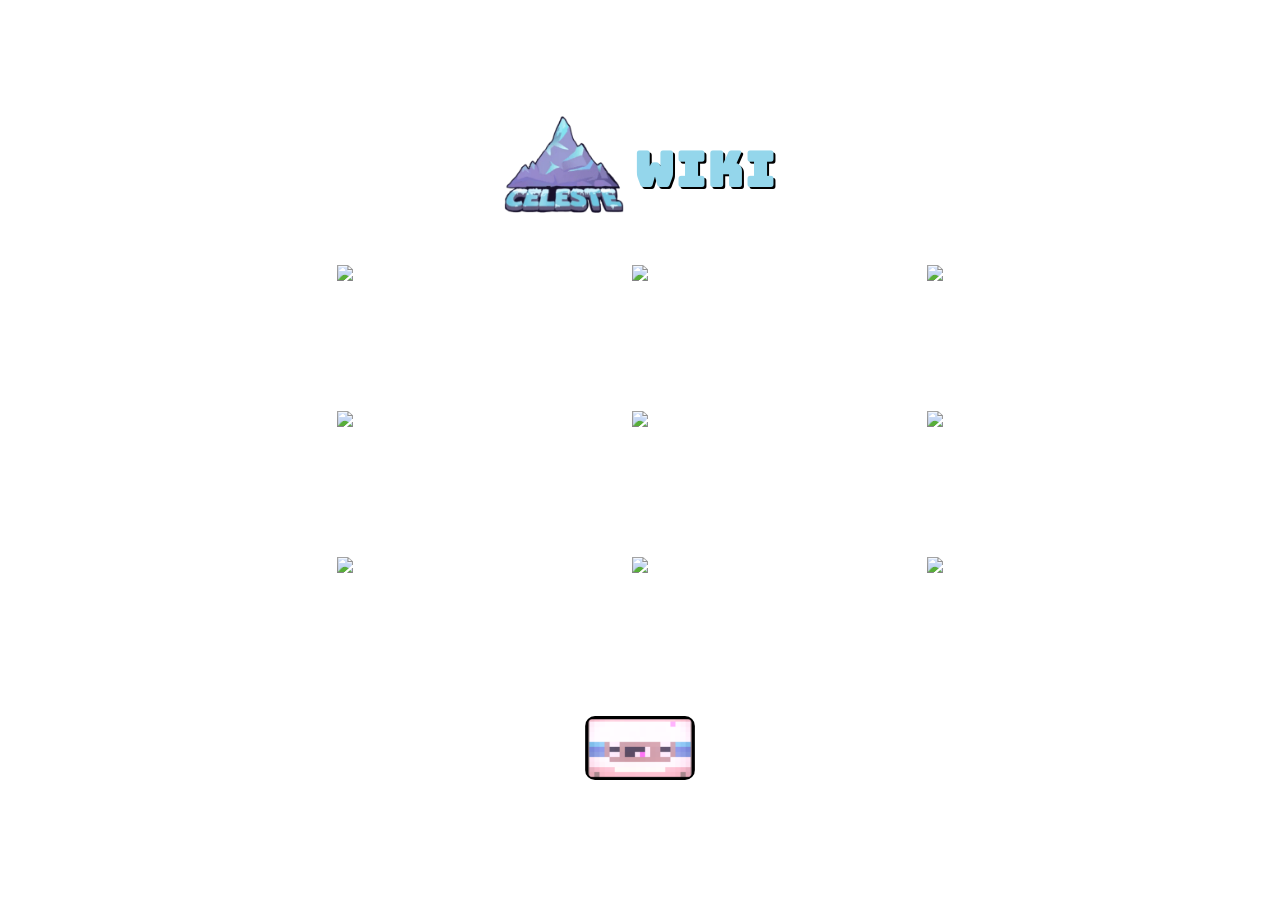
==== pages/ladosB.html @ 8f6f47fe "Pagina referente aos lados B adicionada." ====
<!DOCTYPE html>
<html lang="pt-br">
<head>
    <meta charset="UTF-8">
    <meta name="viewport" content="width=device-width, initial-scale=1.0">
    <title>Celeste Wiki</title>
    <link rel="stylesheet" href="../css/ladosB.css">
    <link href="https://fonts.googleapis.com/css2?family=Bungee&display=swap" rel="stylesheet">
</head>
<body>

    <div class="main-container">
        <header class="header">
            <img src="../images/celesteLogo.png" alt="Celeste Wiki Logo" class="logo">
            <h1>WIKI</h1>
        </header>

        <main class="grid-fases">
            <a href="" class="caps"><img class="imagem-caps" src="../images/icone1B.png" alt="">Capitulo 1</a>
            <a href="" class="caps"><img class="imagem-caps" src="../images/icone2B.png" alt="">Capitulo 2</a>
            <a href="" class="caps"><img class="imagem-caps" src="../images/icone3B.png" alt="">Capitulo 3</a>
            <a href="" class="caps"><img class="imagem-caps" src="../images/icone4B.png" alt="">Capitulo 4</a>
            <a href="" class="caps"><img class="imagem-caps" src="../images/icone5B.png" alt="">Capitulo 5</a>
            <a href="" class="caps"><img class="imagem-caps" src="../images/icone6B.png" alt="">Capitulo 6</a>
            <a href="" class="caps"><img class="imagem-caps" src="../images/icone7B.png" alt="">Capitulo 7</a>
            <a href="" class="caps"><img class="imagem-caps" src="../images/icone8B.png" alt="">Capitulo 8</a>
            <a href="" class="caps"><img class="imagem-caps" src="../images/icone9B.png" alt="">Capitulo 9</a>
        </main>

        <footer class="footer">
            <a class="cassette-icon"><img src="../images/cassette.png" alt="Cassette Icon"></a>
        </footer>
    </div>

</body>
</html>
---- css/ladosB.css ----
* {
    margin: 0;
    padding: 0;
    box-sizing: border-box;
}

body {
    background-image: linear-gradient(rgba(80, 27, 27, 0.9)), url('../images/backgroundHome.png');
    background-size: cover;
    background-position: center;
    display: flex;
    justify-content: center;
    align-items: center;
    min-height: 100vh;
    color: white;
}

.main-container {
    width: 100%;
    max-width: 900px;
    text-align: center;
    padding: 20px;
}

.header {
    margin-bottom: 40px;
    display: inline-flex;
    align-items: center;
    gap: 10px;
}

.logo {
    width: 120px;
    display: block;
    margin: 0 auto 10px;
}

.header h1 {
    font-family: bungee;
    font-size: 3rem;
    letter-spacing: 2px;
    text-shadow: 2px 2px #000;
    color: #94d6eb;
    cursor: default;
}

.grid-fases {
    display: grid;
    grid-template-columns: repeat(3, 1fr);
    gap: 25px;
    justify-items: center;
    margin-bottom: 40px;
}

.caps{
    text-decoration: none;
    color: white;
    font-family: bungee;
    display: flex;
    flex-direction: column;
    align-items:center;
}

.imagem-caps {
    width: 100%;
    max-width:fit-content;
    height: 100px;
    cursor: pointer;
    transition: transform 0.2s
}

.imagem-caps:hover {
    transform: scale(1.05);
}

.footer {
    display: flex;
    justify-content: center;
}

.cassette-icon {
    width: 110px;
    cursor: pointer;
    justify-content: center;
    align-items: center;
    transition: transform 0.2s
}

.cassette-icon img {
    width: 100%;
    border-radius: 10px;
}

.cassette-icon:hover {
    transform: scale(1.05);
}

@media (max-width: 600px) {
    .grid-fases {
        grid-template-columns: repeat(2, 1fr);
    }
}
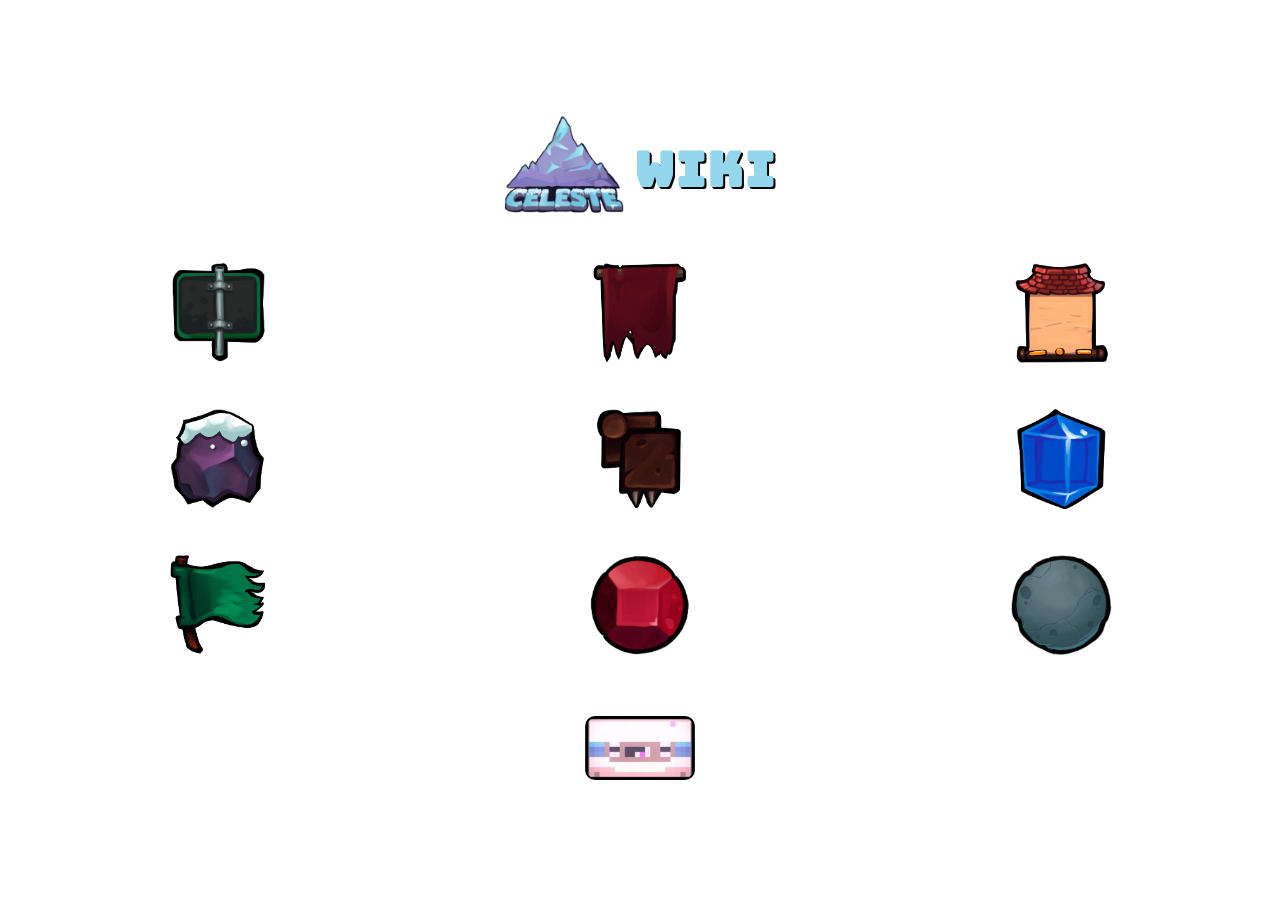
==== commit 23a79959: "Ajustes de responsividade na página index." ====
--- a/pages/ladosB.html
+++ b/pages/ladosB.html
@@ -15,16 +15,16 @@
             <h1>WIKI</h1>
         </header>
 
-        <main class="grid-fases">
-            <a href="" class="caps"><img class="imagem-caps" src="../images/icone1B.png" alt="">Capitulo 1</a>
-            <a href="" class="caps"><img class="imagem-caps" src="../images/icone2B.png" alt="">Capitulo 2</a>
-            <a href="" class="caps"><img class="imagem-caps" src="../images/icone3B.png" alt="">Capitulo 3</a>
-            <a href="" class="caps"><img class="imagem-caps" src="../images/icone4B.png" alt="">Capitulo 4</a>
-            <a href="" class="caps"><img class="imagem-caps" src="../images/icone5B.png" alt="">Capitulo 5</a>
-            <a href="" class="caps"><img class="imagem-caps" src="../images/icone6B.png" alt="">Capitulo 6</a>
-            <a href="" class="caps"><img class="imagem-caps" src="../images/icone7B.png" alt="">Capitulo 7</a>
-            <a href="" class="caps"><img class="imagem-caps" src="../images/icone8B.png" alt="">Capitulo 8</a>
-            <a href="" class="caps"><img class="imagem-caps" src="../images/icone9B.png" alt="">Capitulo 9</a>
+        <main class="grid-caps">
+            <a href="" class="caps"><img class="imagem-caps" src="../images/placaIconeB.png" alt="">Capitulo 1</a>
+            <a href="" class="caps"><img class="imagem-caps" src="../images/estandarteIconeB.png" alt="">Capitulo 2</a>
+            <a href="" class="caps"><img class="imagem-caps" src="../images/resortIconeB.png" alt="">Capitulo 3</a>
+            <a href="" class="caps"><img class="imagem-caps" src="../images/pedraIconeB.png" alt="">Capitulo 4</a>
+            <a href="" class="caps"><img class="imagem-caps" src="../images/temploIconeB.png" alt="">Capitulo 5</a>
+            <a href="" class="caps"><img class="imagem-caps" src="../images/cristalFotoIconeB.png" alt="">Capitulo 6</a>
+            <a href="" class="caps"><img class="imagem-caps" src="../images/bandeiraIconeB.png" alt="">Capitulo 7</a>
+            <a href="" class="caps"><img class="imagem-caps" src="../images/joiaCoracaoIconeB.png" alt="">Capitulo 8</a>
+            <a href="" class="caps"><img class="imagem-caps" src="../images/pedraPassaroIconeB.png" alt="">Capitulo 9</a>
         </main>
 
         <footer class="footer">
--- a/css/ladosB.css
+++ b/css/ladosB.css
@@ -17,7 +17,6 @@
 
 .main-container {
     width: 100%;
-    max-width: 900px;
     text-align: center;
     padding: 20px;
 }
@@ -44,7 +43,7 @@
     cursor: default;
 }
 
-.grid-fases {
+.grid-caps {
     display: grid;
     grid-template-columns: repeat(3, 1fr);
     gap: 25px;
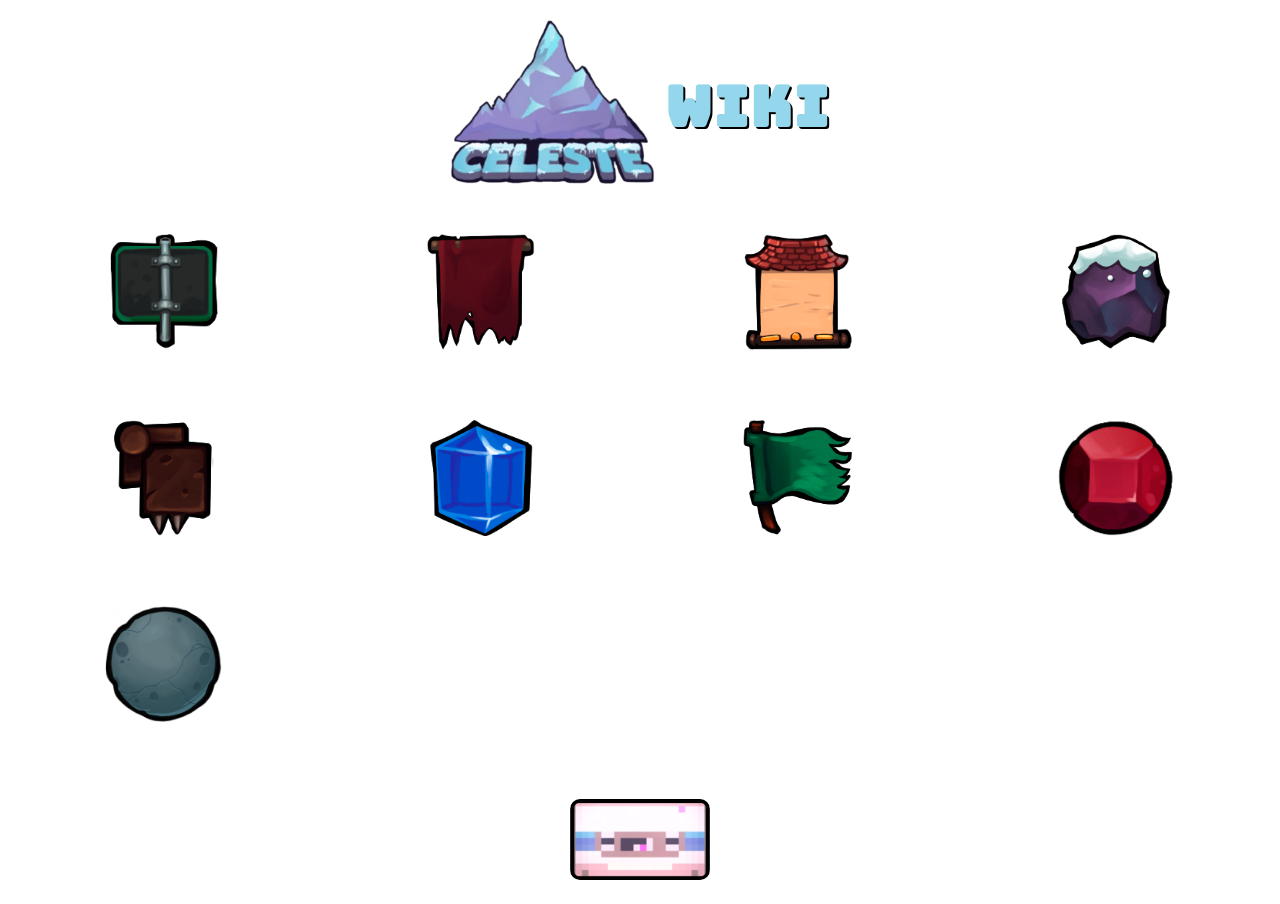
==== commit 0703eaa0: "Correções de bugs da pagina lados B." ====
--- a/pages/ladosB.html
+++ b/pages/ladosB.html
@@ -28,7 +28,7 @@
         </main>
 
         <footer class="footer">
-            <a class="cassette-icon"><img src="../images/cassette.png" alt="Cassette Icon"></a>
+            <a class="cassette-icone"><img src="../images/cassette.png" alt="Cassette Icon"></a>
         </footer>
     </div>
 
--- a/css/ladosB.css
+++ b/css/ladosB.css
@@ -14,7 +14,6 @@
     min-height: 100vh;
     color: white;
 }
-
 .main-container {
     width: 100%;
     text-align: center;
@@ -22,6 +21,10 @@
 }
 
 .header {
+    display: flex;
+    align-items: center;
+    justify-content: center;
+    width: 35.46vw;
     margin-bottom: 40px;
     display: inline-flex;
     align-items: center;
@@ -29,14 +32,17 @@
 }
 
 .logo {
-    width: 120px;
+    min-width: 185px;
+    min-height: 150px;
+    max-width: 300px;
+    width: 45%;
     display: block;
-    margin: 0 auto 10px;
+    margin: 0 0 10px;
 }
 
 .header h1 {
     font-family: bungee;
-    font-size: 3rem;
+    font-size: 3.5rem;
     letter-spacing: 2px;
     text-shadow: 2px 2px #000;
     color: #94d6eb;
@@ -45,13 +51,16 @@
 
 .grid-caps {
     display: grid;
-    grid-template-columns: repeat(3, 1fr);
-    gap: 25px;
+    grid-template-columns: repeat(4, 1fr);
+    gap: 3.25vw 3.3vh;
     justify-items: center;
-    margin-bottom: 40px;
+    align-items: center;
+    margin-bottom: 5.3vh;
 }
 
 .caps{
+    width: 14vw;
+    height: 16.05vh;
     text-decoration: none;
     color: white;
     font-family: bungee;
@@ -63,7 +72,7 @@
 .imagem-caps {
     width: 100%;
     max-width:fit-content;
-    height: 100px;
+    height: 80%;
     cursor: pointer;
     transition: transform 0.2s
 }
@@ -77,25 +86,53 @@
     justify-content: center;
 }
 
-.cassette-icon {
-    width: 110px;
+.cassette-icone {
+    width: 13vw;
+    height: 9%;
     cursor: pointer;
     justify-content: center;
     align-items: center;
-    transition: transform 0.2s
+    transition: transform 0.2s;
+    max-width: 140px;
+    max-height: 90px;
 }
 
-.cassette-icon img {
+.cassette-icone img {
     width: 100%;
+    height: 100%;
     border-radius: 10px;
 }
 
-.cassette-icon:hover {
+.cassette-icone:hover {
     transform: scale(1.05);
 }
 
 @media (max-width: 600px) {
-    .grid-fases {
+    .header {
+        max-width: 272px;
+        max-height: 167px;
+    }
+    .logo {
+        min-width: 120px;
+        max-width: 120px;
+        min-height: 100px;
+        max-height: 100px;
+    }
+    .grid-caps {
         grid-template-columns: repeat(2, 1fr);
     }
+
+    .caps{
+        width: 100%;
+    }
+
+    .grid-caps {
+        gap: 25px;
+        margin-bottom: 40px;
+    }
+
+    .cassette-icone {
+        min-width: 100px;
+        min-height: 50px;
+    }
 }
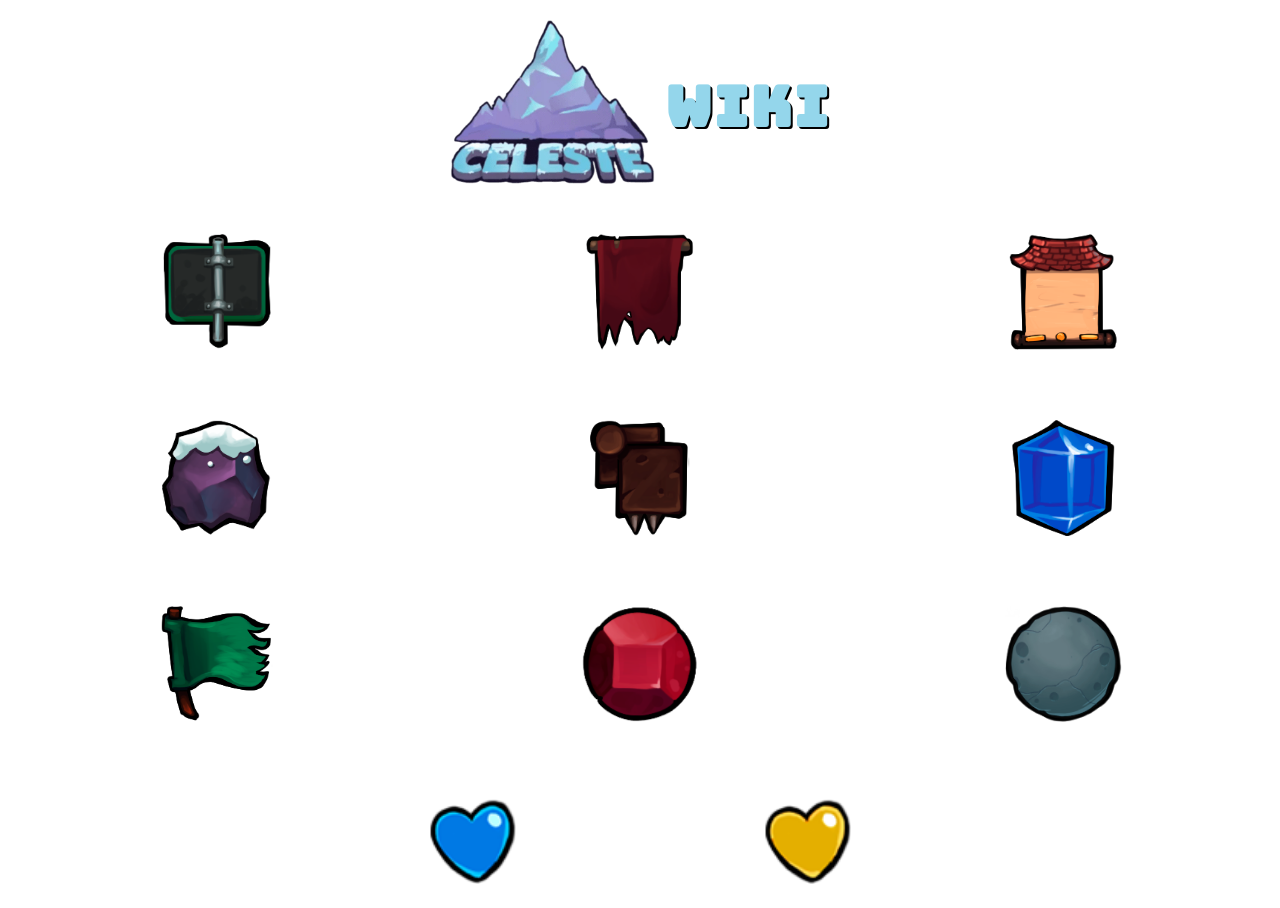
==== commit eb6075ee: "Ajustes nas footers das páginas index e ladosB." ====
--- a/pages/ladosB.html
+++ b/pages/ladosB.html
@@ -28,7 +28,8 @@
         </main>
 
         <footer class="footer">
-            <a class="cassette-icone"><img src="../images/cassette.png" alt="Cassette Icon"></a>
+            <a href="../index.html" class="cassette-icone"><img src="../images/coracaoAzul.png" alt="Cassette Icon"></a>
+            <a class="cassette-icone"><img src="../images/coracaoAmarelo.png" alt="Cassette Icon"></a>
         </footer>
     </div>
 
--- a/css/ladosB.css
+++ b/css/ladosB.css
@@ -51,7 +51,7 @@
 
 .grid-caps {
     display: grid;
-    grid-template-columns: repeat(4, 1fr);
+    grid-template-columns: repeat(3, 1fr);
     gap: 3.25vw 3.3vh;
     justify-items: center;
     align-items: center;
@@ -71,7 +71,7 @@
 
 .imagem-caps {
     width: 100%;
-    max-width:fit-content;
+    max-width: fit-content;
     height: 80%;
     cursor: pointer;
     transition: transform 0.2s
@@ -84,17 +84,16 @@
 .footer {
     display: flex;
     justify-content: center;
+    gap: 20%;
 }
 
 .cassette-icone {
-    width: 13vw;
-    height: 9%;
+    width: 7%;
+    height: 11%;
     cursor: pointer;
     justify-content: center;
     align-items: center;
     transition: transform 0.2s;
-    max-width: 140px;
-    max-height: 90px;
 }
 
 .cassette-icone img {
@@ -132,7 +131,9 @@
     }
 
     .cassette-icone {
-        min-width: 100px;
-        min-height: 50px;
+        min-width: 60px;
+        min-height: 10px;
+        max-width: 60px;
+        max-height: 10px;
     }
 }
